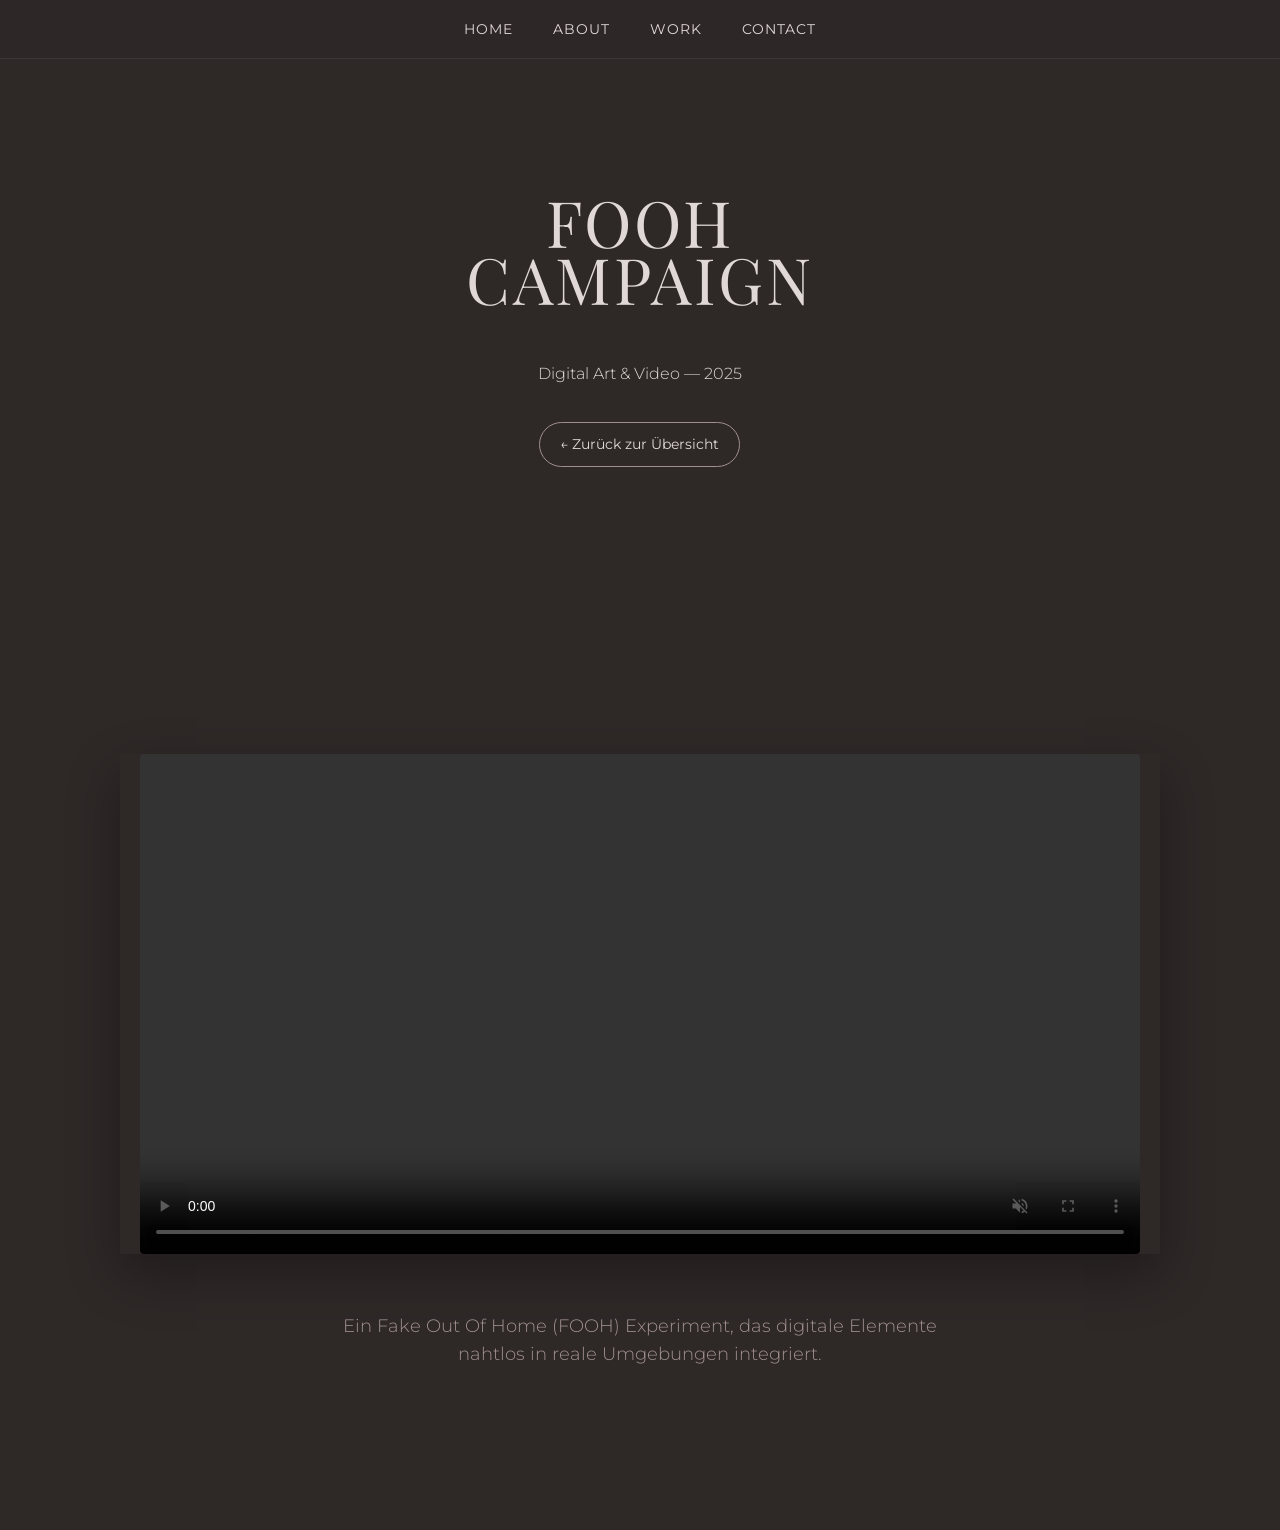
==== fooh.html @ 3a66c93f "mit fooh" ====
<!DOCTYPE html>
<html lang="de">
<head>
    <meta charset="UTF-8">
    <meta name="viewport" content="width=device-width, initial-scale=1.0">
    <title>FOOH Video - Luca Tim Lauener</title>
    
    <link href="https://fonts.googleapis.com/css2?family=Montserrat:wght@300;400&family=Playfair+Display:ital,wght@0,400;0,700;1,400&display=swap" rel="stylesheet">
    
    <link rel="stylesheet" href="style.css">
    
    <link rel="stylesheet" href="fooh.css">
</head>
<body>

    <nav>
        <ul>
            <li><a href="index.html#home">Home</a></li>
            <li><a href="index.html#about">About</a></li>
            <li><a href="index.html#work">Work</a></li>
            <li><a href="index.html#contact">Contact</a></li>
        </ul>
    </nav>

    <section class="gallery-header">
        <div class="container">
            <h1 class="title-font">FOOH<br>CAMPAIGN</h1>
            <p class="subtitle">Digital Art & Video — 2025</p>
            <a href="index.html#work" class="back-link">← Zurück zur Übersicht</a>
        </div>
    </section>

    <section class="video-content">
        <div class="container video-wrapper">
            <video controls autoplay muted loop playsinline class="project-video">
                <source src="Video/FOOH.mp4" type="video/mp4">
                Dein Browser unterstützt dieses Video-Format nicht.
            </video>
        </div>
        
        <div class="container video-description">
            <p>Ein Fake Out Of Home (FOOH) Experiment, das digitale Elemente nahtlos in reale Umgebungen integriert.</p>
        </div>
    </section>

</body>
</html>
---- style.css ----
/* --- Variablen & Grundeinstellungen --- */
:root {
    --bg-color: #2e2827; 
    --text-color: #e0d8d6; 
    --accent-color: #a0908d; 
    --font-serif: 'Playfair Display', serif;
    --font-sans: 'Montserrat', sans-serif;
}

html {
    scroll-behavior: smooth;
}

body {
    margin: 0;
    background-color: var(--bg-color);
    color: var(--text-color);
    font-family: var(--font-sans);
    line-height: 1.6;
    overflow-x: hidden;
}

/* --- Typografie --- */
h1, h2, h3, .title-font {
    font-family: var(--font-serif);
    font-weight: 400;
    text-transform: uppercase;
    letter-spacing: 0.05em;
    margin-top: 0;
}

h1 { font-size: 4rem; line-height: 0.9; }
h2 { font-size: 3rem; margin-bottom: 2rem; }
h3 { font-size: 1.2rem; margin-bottom: 0.5rem; color: var(--text-color); }
p { font-weight: 300; }
a { color: var(--text-color); text-decoration: none; transition: color 0.3s ease; }
a:hover { color: var(--accent-color); }

/* --- Layout Helfer --- */
.container {
    max-width: 1200px;
    margin: 0 auto;
    padding: 0 20px;
}

section {
    padding: 100px 0;
    min-height: 80vh;
    display: flex;
    flex-direction: column;
    justify-content: center;
}

/* Platzhalter-Style */
.placeholder {
    background-color: #3d3534;
    display: flex;
    justify-content: center;
    align-items: center;
    color: var(--accent-color);
    font-family: var(--font-sans);
    text-transform: uppercase;
    letter-spacing: 1px;
    border: 1px solid #4a403e;
    width: 100%; 
}

/* --- Navigation --- */
nav {
    position: fixed;
    top: 0;
    width: 100%;
    background: rgba(46, 40, 39, 0.95);
    padding: 1rem 0;
    z-index: 100;
    border-bottom: 1px solid #3d3534;
}

nav ul {
    display: flex;
    justify-content: center;
    list-style: none;
    margin: 0;
    padding: 0;
}

nav ul li { margin: 0 20px; }
nav ul li a { font-size: 0.9rem; text-transform: uppercase; letter-spacing: 1px; }

/* --- Home Sektion (Hero - Zentriert) --- */
#home {
    background-image: url('bilder/header.JPG'); 
    background-size: cover;
    background-position: center;
    background-repeat: no-repeat;
    background-attachment: fixed;
    height: 100vh;
    width: 100%;
    display: flex;
    align-items: center;       
    justify-content: center; 
    padding-left: 0;         
    box-sizing: border-box;    
    position: relative;
}

.overlay {
    position: absolute;
    top: 0; left: 0; width: 100%; height: 100%;
    background: rgba(0, 0, 0, 0.3); 
    z-index: 1;
}

.hero-text {
    position: relative;
    z-index: 2;
    color: #ffffff;
    text-align: center; 
    max-width: 900px;
}

.hero-text h1 {
    text-align: center; 
    letter-spacing: -0.02em;
    margin-bottom: 15px;
}

.hero-text .subtitle {
    font-size: 1.2rem;
    font-weight: 400;
    letter-spacing: 0.1em;
}

/* --- About Sektion --- */
.about-grid {
    display: grid;
    grid-template-columns: 1fr 1fr;
    gap: 60px;
    align-items: center;
}

.about-image {
    width: 100%;
    max-height: 500px; 
    overflow: hidden;
    display: flex;
    justify-content: center;
}

.about-image img {
    width: 100%;
    height: 500px; 
    object-fit: cover; 
    object-position: center;
}

/* --- Work Sektion (Grid) --- */
.section-title { text-align: center; margin-bottom: 3rem; }

.work-grid {
    display: grid;
    grid-template-columns: repeat(12, 1fr);
    gap: 30px;
}

.work-item { grid-column: span 6; }

/* Link um das Bild */
.work-link {
    display: block;
    transition: transform 0.3s ease;
    cursor: pointer;
    width: 100%;
}
.work-link:hover {
    transform: scale(1.02);
    opacity: 0.95;
}

/* Das Bild im Grid */
.work-img { 
    height: 400px; 
    margin-bottom: 10px; 
    width: 100%; 
    object-fit: cover;
    object-position: center;
    display: block;
}

.caption { font-size: 0.9rem; color: var(--accent-color); }

/* Grid Layout Positionen */
.item-1 { grid-column: 2 / span 5; }
.item-2 { grid-column: 8 / span 5; margin-top: 100px; }
.item-3 { grid-column: 1 / span 4; margin-top: -50px; }
.item-4 { grid-column: 6 / span 6; }
.item-quote { grid-column: 2 / span 5; margin-top: 50px; }
.item-quote .quote { font-size: 1.8rem; line-height: 1.4; }
.item-5 { grid-column: 8 / span 4; margin-top: 80px; }

/* --- SPEZIAL-ANPASSUNG --- */
/* Item 3 (Heft), Item 4 (FOOH), Item 5 (Schaeppi) */
/* Diese Bilder sollen NICHT zugeschnitten werden */
.item-3 .work-img,
.item-4 .work-img,
.item-5 .work-img {
    object-fit: contain !important; 
    height: auto !important;
    max-height: 500px; 
    background: none;
}

/* --- Experience --- */
.two-column {
    display: grid;
    grid-template-columns: 1fr 1fr;
    gap: 50px;
    margin-bottom: 80px;
}
.exp-item { margin-bottom: 2rem; }

/* --- Contact --- */
.contact-grid {
    display: grid;
    grid-template-columns: 1fr 1fr;
    gap: 60px;
    align-items: center;
}
.contact-image { 
    height: auto; 
    width: 100%; 
    max-height: 600px;
    object-fit: contain; 
}
.contact-info { padding-left: 30px; }

/* --- GALLERY SEITE Styles --- */
.gallery-header {
    min-height: 40vh; 
    padding-top: 150px;
    text-align: center;
}

.back-link {
    display: inline-block;
    margin-top: 20px;
    font-size: 0.9rem;
    border: 1px solid var(--accent-color);
    padding: 10px 20px;
    border-radius: 50px;
}

.gallery-grid {
    display: grid;
    grid-template-columns: 1fr; 
    gap: 80px;
    padding-bottom: 100px;
}

.gallery-item img {
    width: 100%;
    height: auto;
    display: block;
    max-height: 85vh; 
    object-fit: contain;
    margin: 0 auto;
}

/* --- SCROLL ANIMATION CSS (Basis) --- */
.animate-block {
    transition: transform 0.1s linear, opacity 0.1s linear;
    opacity: 0; 
    will-change: transform, opacity; 
}

/* --- Mobile Anpassungen --- */
@media (max-width: 900px) {
    h1 { font-size: 2.5rem; }
    h2 { font-size: 2.2rem; }
    
    #home { padding-left: 0; }
    
    .about-grid, .two-column, .contact-grid { 
        grid-template-columns: 1fr; 
        text-align: center; 
    }
    
    .about-image { max-height: 350px; }
    .about-image img { height: 350px; }
    
    .contact-info { padding-left: 0; }
    
    .work-grid { display: flex; flex-direction: column; }
    
    .work-item, .item-1, .item-2, .item-3, .item-4, .item-quote, .item-5 { 
        margin: 0 0 40px 0; 
        width: 100%; 
    }
    .item-3 { margin-top: 0; }

    /* Animation am Handy aus */
    .animate-block {
        opacity: 1 !important;
        transform: none !important;
        transition: none !important;
    }
}
---- fooh.css ----
/* --- Styles speziell für die FOOH Video Seite --- */

.video-content {
    padding-bottom: 100px;
    display: flex;
    flex-direction: column;
    align-items: center;
    background-color: var(--bg-color); /* Sicherheitshalber Hintergrund setzen */
}

.video-wrapper {
    width: 100%;
    max-width: 1000px; /* Begrenzt die Breite auf großen Screens */
    margin: 0 auto;
    /* Ein schöner Schatten lässt das Video schweben */
    box-shadow: 0 20px 50px rgba(0,0,0,0.3); 
}

.project-video {
    width: 100%;
    height: auto;
    display: block;
    border-radius: 4px; /* Leichte Ecken-Abrundung */
}

.video-description {
    margin-top: 40px;
    text-align: center;
    max-width: 600px;
    color: var(--accent-color);
    font-size: 1.1rem;
    line-height: 1.6;
}
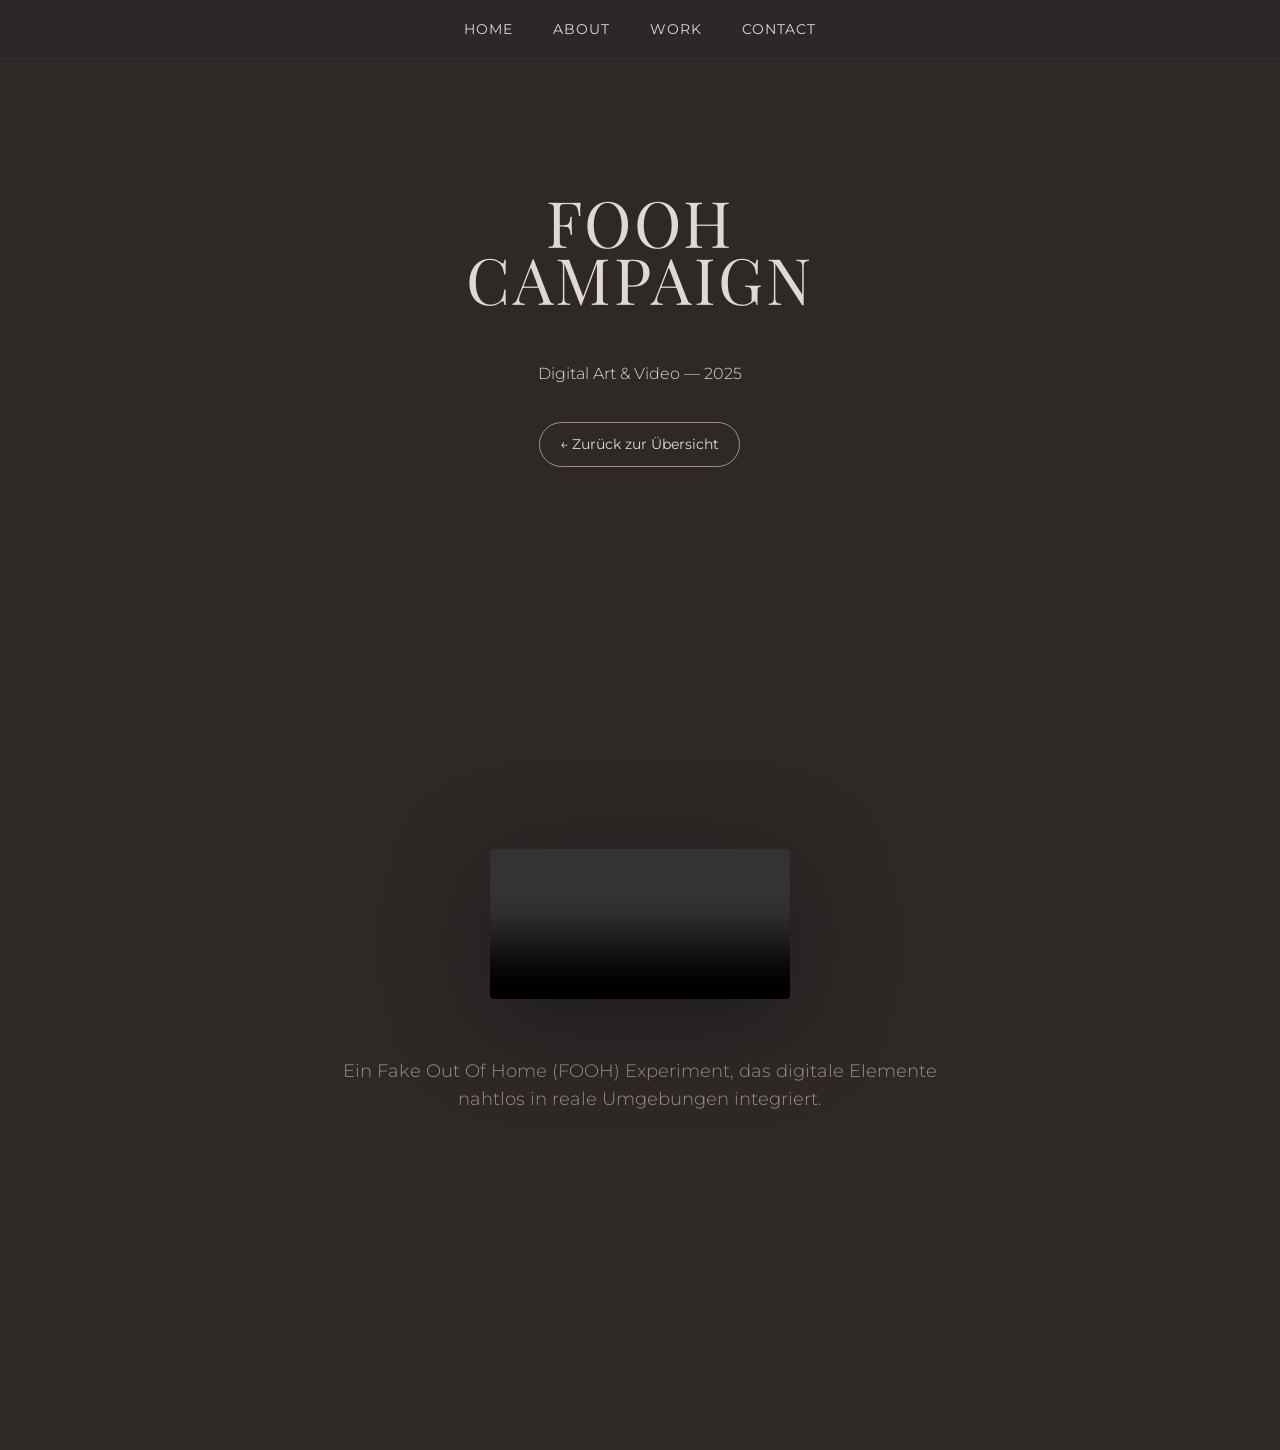
==== commit 8615dc57: "abgabe ready 1" ====
--- a/fooh.html
+++ b/fooh.html
@@ -4,7 +4,7 @@
     <meta charset="UTF-8">
     <meta name="viewport" content="width=device-width, initial-scale=1.0">
     <title>FOOH Video - Luca Tim Lauener</title>
-    
+    <link rel="icon" type="image/png" href="bilder/favicon.png">
     <link href="https://fonts.googleapis.com/css2?family=Montserrat:wght@300;400&family=Playfair+Display:ital,wght@0,400;0,700;1,400&display=swap" rel="stylesheet">
     
     <link rel="stylesheet" href="style.css">
@@ -33,7 +33,7 @@
     <section class="video-content">
         <div class="container video-wrapper">
             <video controls autoplay muted loop playsinline class="project-video">
-                <source src="Video/FOOH.mp4" type="video/mp4">
+                <source src="Videos/FOOH.mp4" type="video/mp4">
                 Dein Browser unterstützt dieses Video-Format nicht.
             </video>
         </div>
--- a/style.css
+++ b/style.css
@@ -177,7 +177,7 @@
     opacity: 0.95;
 }
 
-/* Das Bild im Grid */
+/* Das Bild im Grid (Standard) */
 .work-img { 
     height: 400px; 
     margin-bottom: 10px; 
@@ -187,7 +187,12 @@
     display: block;
 }
 
-.caption { font-size: 0.9rem; color: var(--accent-color); }
+.caption { 
+    font-size: 0.9rem; 
+    color: var(--accent-color);
+    text-align: left; /* Stellt sicher, dass Text linksbündig ist */
+    margin-top: 10px; /* Kleiner Abstand zum Bild */
+}
 
 /* Grid Layout Positionen */
 .item-1 { grid-column: 2 / span 5; }
@@ -198,9 +203,8 @@
 .item-quote .quote { font-size: 1.8rem; line-height: 1.4; }
 .item-5 { grid-column: 8 / span 4; margin-top: 80px; }
 
-/* --- SPEZIAL-ANPASSUNG --- */
+/* --- SPEZIAL-ANPASSUNG (Links-Bündig Fix) --- */
 /* Item 3 (Heft), Item 4 (FOOH), Item 5 (Schaeppi) */
-/* Diese Bilder sollen NICHT zugeschnitten werden */
 .item-3 .work-img,
 .item-4 .work-img,
 .item-5 .work-img {
@@ -208,6 +212,9 @@
     height: auto !important;
     max-height: 500px; 
     background: none;
+    
+    /* WICHTIG: Das Bild wird jetzt LINKS ausgerichtet, statt zentriert */
+    object-position: left center !important; 
 }
 
 /* --- Experience --- */
--- a/fooh.css
+++ b/fooh.css
@@ -1,26 +1,35 @@
 /* --- Styles speziell für die FOOH Video Seite --- */
 
 .video-content {
+    /* NEU: Verringert den Abstand nach oben drastisch (Standard war 100px) */
+    padding-top: 20px; 
+    
     padding-bottom: 100px;
     display: flex;
     flex-direction: column;
     align-items: center;
-    background-color: var(--bg-color); /* Sicherheitshalber Hintergrund setzen */
+    background-color: var(--bg-color);
 }
 
 .video-wrapper {
     width: 100%;
-    max-width: 1000px; /* Begrenzt die Breite auf großen Screens */
-    margin: 0 auto;
-    /* Ein schöner Schatten lässt das Video schweben */
-    box-shadow: 0 20px 50px rgba(0,0,0,0.3); 
+    display: flex;
+    justify-content: center; 
+    
+    /* Schatten bleibt */
+    filter: drop-shadow(0 20px 50px rgba(0,0,0,0.3)); 
 }
 
 .project-video {
-    width: 100%;
-    height: auto;
+    /* Fix für die Größe (aus dem vorherigen Schritt) */
+    width: auto;          
+    max-width: 100%;      
+    height: auto;         
+    max-height: 80vh;     /* Maximal 80% der Bildschirmhöhe */
+    
     display: block;
-    border-radius: 4px; /* Leichte Ecken-Abrundung */
+    margin: 0 auto;       
+    border-radius: 4px; 
 }
 
 .video-description {
